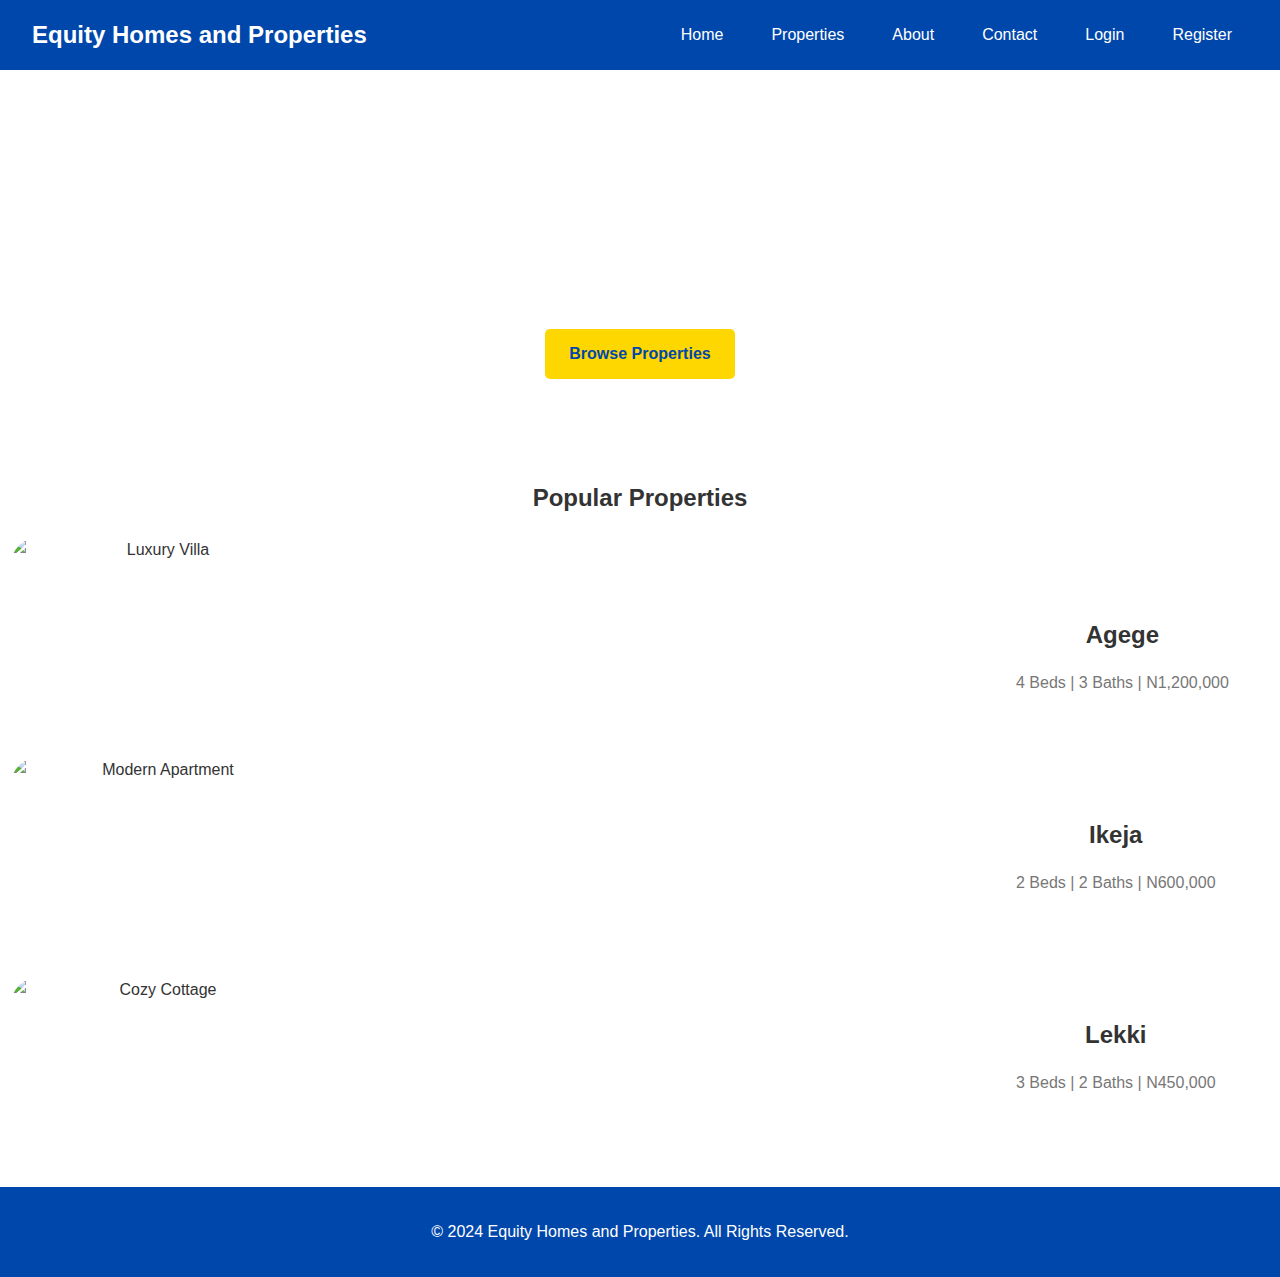
==== index.html @ ef437eb3 "first commit" ====
<!DOCTYPE html>
<html lang="en">
<head>
    <meta charset="UTF-8">
    <meta name="viewport" content="width=device-width, initial-scale=1.0">
    <title>Home | Equity Homes and Properties</title>
    <link rel="stylesheet" href="Hom.css">
</head>
<body>
    <header>
        <div class="logo">
            <h1>Equity Homes and Properties</h1>
        </div>
        <nav class="navbar">
            <button class="nav-toggle">☰</button>
            <ul>
                <li><a href="Home Page.html">Home</a></li>
                <li><a href="properties.html">Properties</a></li>
                <li><a href="about.html">About</a></li>
                <li><a href="contact.html">Contact</a></li>
                <li><a href="Login.html">Login</a></li>
                <li><a href="Register.html">Register</a></li>
            </ul>
        </nav>
    </header>

    <section class="hero">
        <h2>Welcome to Equity Homes and Properties</h2>
        <p>Your gateway to finding the perfect home or investment property.</p>
        <a href="properties.html" class="btn">Browse Properties</a>
    </section>

    <section class="featured">
        <h2>Popular Properties</h2>
        <div class="property-card">
            <img class="one" src="house 1.jpg" alt="Luxury Villa">
            <div class="big1">
                <h3>Agege</h3>
            <p>4 Beds | 3 Baths | N1,200,000</p> 
            </div>
        </div>
        <div class="property-card">
            <img class="one" src="house 2.jpg" alt="Modern Apartment">
            <div class="big2">
                <h3>Ikeja</h3>
                <p>2 Beds | 2 Baths | N600,000</p>
            </div>
        </div>
        <div class="property-card">
            <img class="one" src="house 3.jpg" alt="Cozy Cottage">
           <div class="big3">
            <h3>Lekki</h3>
            <p>3 Beds | 2 Baths | N450,000</p>
           </div>
        </div>
    </section>

    <footer>
        <p>&copy; 2024 Equity Homes and Properties. All Rights Reserved.</p>
    </footer>
</body>
</html>
---- Hom.css ----
body {
    font-family: Arial, sans-serif;
    margin: 0;
    padding: 0;
    color: #333;
    line-height: 1.6;
}

h1, h2 {
    text-align: center;
    margin-bottom: 1rem;
}

a {
    text-decoration: none;
    color: inherit;
}

ul {
    list-style-type: none;
    padding: 0;
    margin: 0;
}

img {
    max-width: 100%;
    height: auto;
    display: block;
}

header {
    background-color: #0047AB;
    color: white;
    display: flex;
    justify-content: space-between;
    align-items: center;
    padding: 1rem 2rem;
    position: sticky;
    top: 0;
    z-index: 1000;
}

header .logo h1 {
    font-size: 1.5rem;
    margin: 0;
}

/* Navigation */
.navbar ul {
    display: flex;
    gap: 1rem;
}

.navbar ul li a {
    color: white;
    padding: 0.5rem 1rem;
    border-radius: 4px;
    transition: background-color 0.3s;
}

.navbar ul li a:hover {
    background-color: #FFD700;
}

.nav-toggle {
    display: none;
    font-size: 1.5rem;
    color: white;
    background: none;
    border: none;
    cursor: pointer;
}

.hero {
    background: url(download.jpg) no-repeat center center/cover;
    color: white;
    text-align: center;
    padding: 5rem 1rem;
}

.hero h2 {
    font-size: 2.5rem;
}

.hero p {
    font-size: 1.2rem;
    margin-bottom: 2rem;
}

.hero .btn {
    display: inline-block;
    background: #FFD700;
    color: #0047AB;
    padding: 0.75rem 1.5rem;
    font-weight: bold;
    border-radius: 5px;
    transition: background 0.3s ease;
}

.hero .btn:hover {
    background: white;
}

footer {
    text-align: center;
    background: #0047AB;
    color: white;
    padding: 1rem 0;
}

footer a {
    color: #FFD700;
    text-decoration: none;
}

footer a:hover {
    text-decoration: underline;
}

@media (max-width: 600px) {
    .navbar ul {
        flex-direction: column;
        display: none;
        background: #0047AB;
        padding: 1rem;
    }

    .navbar.active ul {
        display: flex;
    }

    .nav-toggle {
        display: block;
    }

    .hero h2 {
        font-size: 2rem;
    }

    .property-card {
        width: 100%;
        margin-bottom: 1rem;
    }
}

/* Tablet Screens (601px to 900px) */
@media (max-width: 900px) {
    .property-card {
        width: 45%;
    }

    .hero h2 {
        font-size: 2.2rem;
    }
}
/* Popular Properties Section */
.popular-properties {
    padding: 2rem;
    background-color: #f4f4f4;
    text-align: center;
}

.popular-properties h2 {
    font-size: 2rem;
    color: #0047AB;
    margin-bottom: 1.5rem;
}


.property-card {
    background: white;
    border-radius: 8px;
    width: 300px;
    text-align: center;
   
}

.one{
     border-radius: 30px;
     
}

.one:hover {
  transform: translateX(5px);
  transition: transform 0.3s ease
}

.property-card img {
    width: 100%;
    height: 200px;
    object-fit: cover;
    margin-top: 20px;
    margin-left: 10px;
    margin-bottom: 10px;
}

.property-card h3 {
    font-size: 1.5rem;
    margin: 1rem;
    color: #333;
}

.property-card p {
    font-size: 1rem;
    margin: 0 1rem 1rem;
    color: #777;
}

.big1{
    position: absolute;
    left: 1000px;
    justify-content: end;
    top: 600px;
}

.big2{
    position: absolute;
    left: 1000px;
    justify-content: end;
    top: 800px;
}

.big3{
    position: absolute;
    left: 1000px;
    justify-content: end;
    top: 1000px;
}
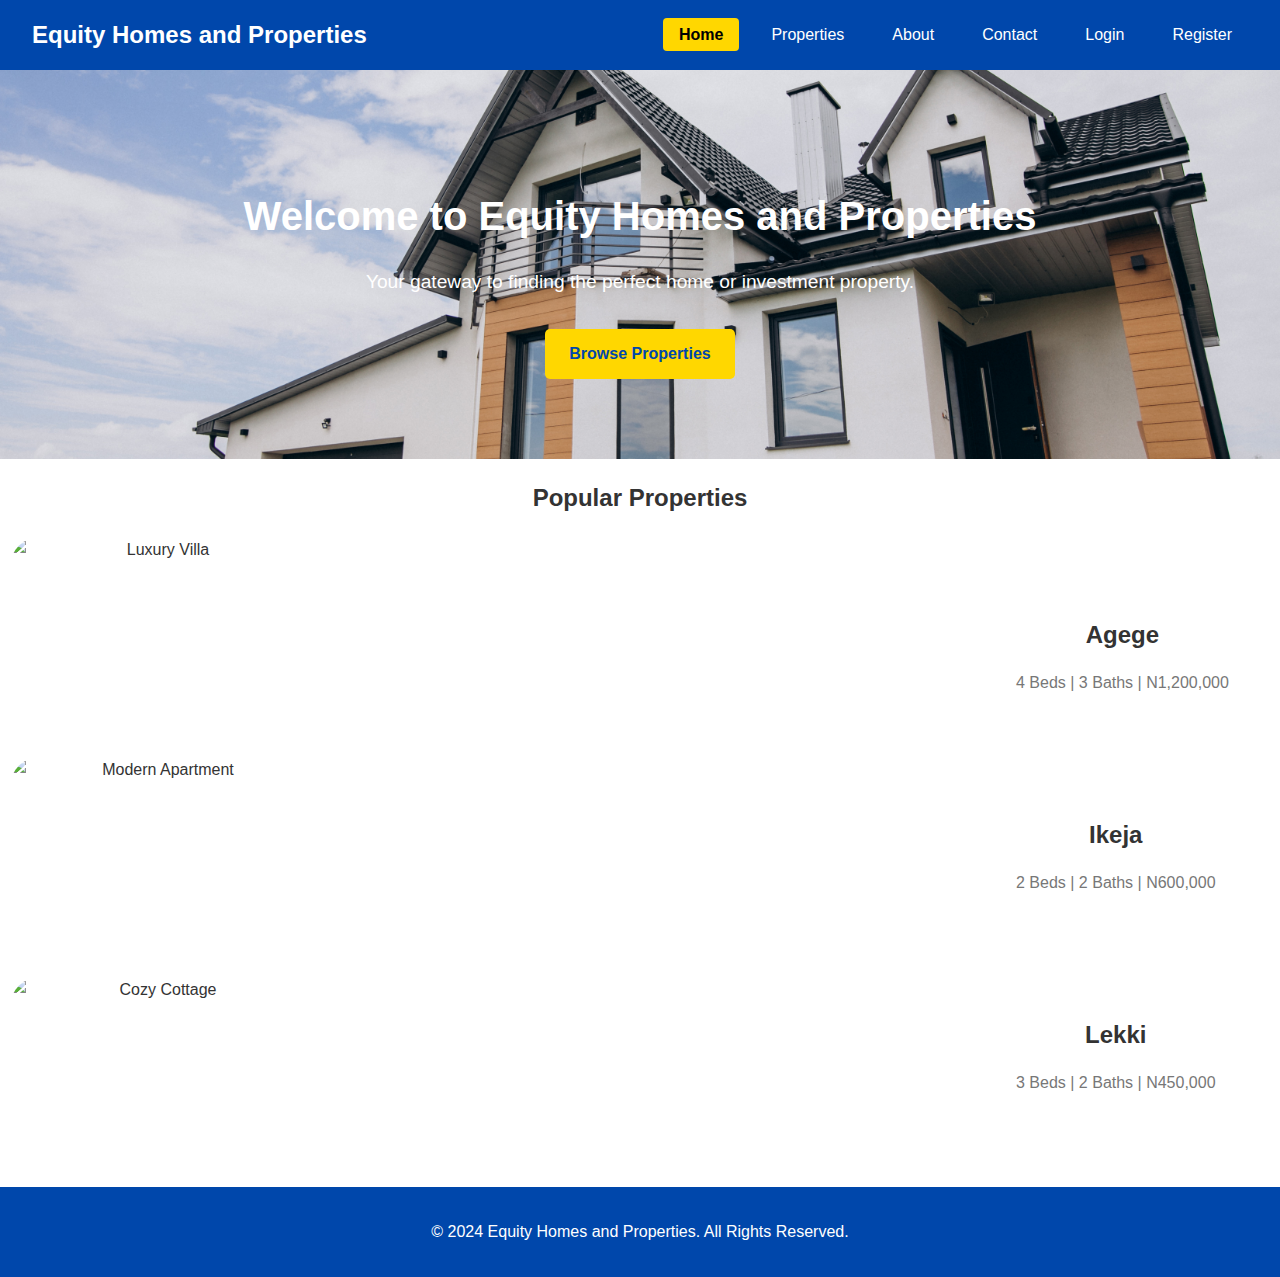
==== commit 59874df0: "first commit" ====
--- a/index.html
+++ b/index.html
@@ -14,8 +14,8 @@
         <nav class="navbar">
             <button class="nav-toggle">☰</button>
             <ul>
-                <li><a href="Home Page.html">Home</a></li>
-                <li><a href="properties.html">Properties</a></li>
+                <li ><a class="active">Home</a></li>
+                <li><a href="Properties.html">Properties</a></li>
                 <li><a href="about.html">About</a></li>
                 <li><a href="contact.html">Contact</a></li>
                 <li><a href="Login.html">Login</a></li>
@@ -27,27 +27,27 @@
     <section class="hero">
         <h2>Welcome to Equity Homes and Properties</h2>
         <p>Your gateway to finding the perfect home or investment property.</p>
-        <a href="properties.html" class="btn">Browse Properties</a>
+        <a href="Properties.html" class="btn">Browse Properties</a>
     </section>
 
     <section class="featured">
         <h2>Popular Properties</h2>
         <div class="property-card">
-            <img class="one" src="house 1.jpg" alt="Luxury Villa">
+            <img class="one" src="colonial-style-house-night-scene.jpg" alt="Luxury Villa">
             <div class="big1">
                 <h3>Agege</h3>
             <p>4 Beds | 3 Baths | N1,200,000</p> 
             </div>
         </div>
         <div class="property-card">
-            <img class="one" src="house 2.jpg" alt="Modern Apartment">
+            <img class="one" src="hotel-room-interior-with-bedroom-area-living-space-kitchen.jpg" alt="Modern Apartment">
             <div class="big2">
                 <h3>Ikeja</h3>
                 <p>2 Beds | 2 Baths | N600,000</p>
             </div>
         </div>
         <div class="property-card">
-            <img class="one" src="house 3.jpg" alt="Cozy Cottage">
+            <img class="one" src="white-red-house-surrounded-by-trees-night.jpg" alt="Cozy Cottage">
            <div class="big3">
             <h3>Lekki</h3>
             <p>3 Beds | 2 Baths | N450,000</p>
--- a/Hom.css
+++ b/Hom.css
@@ -58,8 +58,11 @@
     transition: background-color 0.3s;
 }
 
-.navbar ul li a:hover {
+.navbar ul li a.active {
     background-color: #FFD700;
+    color: black;
+    cursor: pointer;
+    font-weight: bold;
 }
 
 .nav-toggle {
@@ -72,7 +75,7 @@
 }
 
 .hero {
-    background: url(download.jpg) no-repeat center center/cover;
+    background: url(house-isolated-field.jpg) no-repeat center center/cover;
     color: white;
     text-align: center;
     padding: 5rem 1rem;
